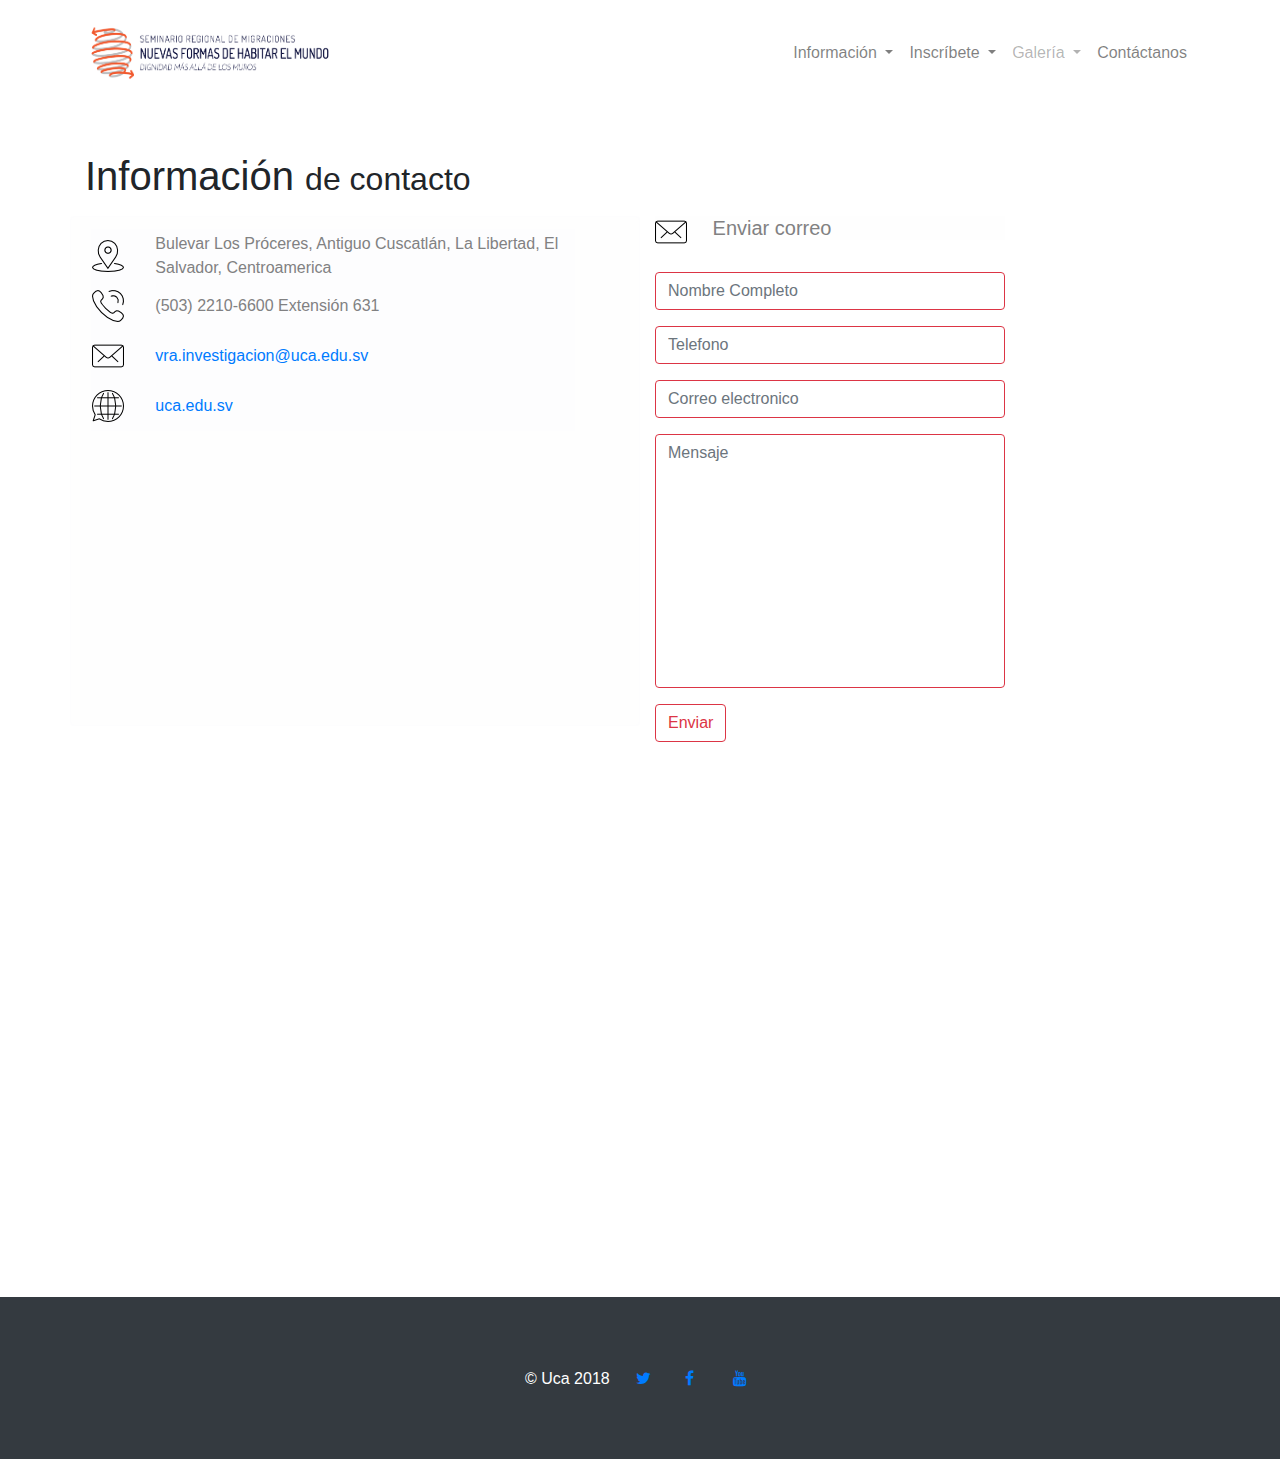
==== contacto.html @ 2a37442a "Página versión 1.0" ====
<!DOCTYPE html>
<html lang="en">

  <head>

    <meta charset="utf-8">
    <meta name="viewport" content="width=device-width, initial-scale=1, shrink-to-fit=no">
    <meta name="description" content="">
    <meta name="author" content="">

    <title>Seminario Regional de migracion</title>

    <!-- Bootstrap core CSS -->
    <link href="vendor/bootstrap/css/bootstrap.min.css" rel="stylesheet">

    <!-- Custom styles for this template -->
    <link href="css/modern-business.css" rel="stylesheet">
    <link rel="stylesheet" href="https://cdnjs.cloudflare.com/ajax/libs/font-awesome/4.7.0/css/font-awesome.min.css">
    <script type="text/javascript" src="https://cdn.emailjs.com/dist/email.min.js"></script>
<script type="text/javascript">
   (function(){
      emailjs.init("user_iM2t2CIyihiXd7losXBxM");
   })();
</script>
<script type="text/javascript">
  function envioCorreo(){
  var name=document.getElementById("name").value;
  var email=document.getElementById("email").value;
  var phone=document.getElementById("phone").value;
  var message=document.getElementById("message").value;

  emailjs.send('gmail', 'seminariomigracion', {'reply_to': email,'from_name':name,'to_name':'','message_html':message+'<br>'+ 'Numero de contacto: '+phone });
 };
</script>
  </head>

  <body>

     <!-- Navigation -->
    <nav class="navbar fixed-top navbar-expand-lg navbar-light bg-white fixed-top">
      <div class="container">
        <a class="navbar-brand" href="index.html"><img src="media/img/LogoSeminario_flechas.png" width="250" height="80" alt=""></a>
        <button class="navbar-toggler navbar-toggler-right" type="button" data-toggle="collapse" data-target="#navbarResponsive" aria-controls="navbarResponsive" aria-expanded="false" aria-label="Toggle navigation">
          <span class="navbar-toggler-icon"></span>
        </button>
        <div class="collapse navbar-collapse" id="navbarResponsive">
          <ul class="navbar-nav ml-auto">            
            <li class="nav-item dropdown">
              <a class="nav-link dropdown-toggle" href="#" id="navbarDropdownPortfolio" data-toggle="dropdown" aria-haspopup="true" aria-expanded="false">
                Información
              </a>
              <div class="dropdown-menu dropdown-menu-right" aria-labelledby="navbarDropdownPortfolio">
                <a class="dropdown-item" href="Objetivos.html">Objetivos y carácter</a>
                <a class="dropdown-item" href="ejes.html">Ejes y/o temáticas</a>
                <a class="dropdown-item" href="programacion.html">Programación</a> 
                <a class="dropdown-item disabled" href="ponentes.html">Expositores</a>   
                <a class="dropdown-item" href="informacion.html">Información general</a>
                <a class="dropdown-item" href="faq.html">Preguntas frecuentes</a>           
              </div>
            </li>
            <li class="nav-item dropdown">
              <a class="nav-link dropdown-toggle" href="#" id="navbarDropdownPortfolio" data-toggle="dropdown" aria-haspopup="true" aria-expanded="false">
                Inscríbete
              </a>
              <div class="dropdown-menu dropdown-menu-right" aria-labelledby="navbarDropdownPortfolio">
                <a class="dropdown-item" href="participante.html">Participante</a>
                <a class="dropdown-item" href="ponente.html">Expositor</a>                
              </div>
            </li>
            <li class="nav-item dropdown">
              <a class="nav-link dropdown-toggle disabled" href="#" id="navbarDropdownPortfolio" data-toggle="dropdown" aria-haspopup="true" aria-expanded="false">
                Galería
              </a>
              <div class="dropdown-menu dropdown-menu-right" aria-labelledby="navbarDropdownPortfolio">
                <a class="dropdown-item" href="index.html">Fotos</a>
                <a class="dropdown-item" href="index.html">Vídeos</a>
                <a class="dropdown-item" href="index.html">Documentos</a>
              </div>
            </li>  
            <li class="nav-item">
              <a class="nav-link" href="contacto.html">Contáctanos</a>
            </li>
          </ul>
        </div>
      </div>
    </nav>

    <!-- Page Content -->
    <!-- Contact Form -->
      <!-- In order to set the email address and subject line for the contact form go to the bin/contact_me.php file. -->
    <br><br><br>      
    <div class="container">
       <h1 class="mt-4 mb-3">Información
        <small>de contacto</small>
      </h1>      
      <div class="row" >
        <div class="col-lg-6 alert alert-dismissible alert-light">          
          <table class="table-light">
            <thead><tr><th></th><th></th></tr></thead>
            <tbody>
              <tr>
                <th scope="row"><img src="media/icons/map.png" align="left"></th>
                <td>&#8195 &#8195</td>
                <td>Bulevar Los Próceres, Antiguo Cuscatlán, La Libertad, El Salvador, Centroamerica</td>
              </tr>
              <tr>
                <th scope="row"><img src="media/icons/phone.png" align="left"></th>
                <td>&#8195 &#8195</td>
                <td>(503) 2210-6600 Extensión 631</td>
              </tr>
              <tr>
                <th scope="row"><img src="media/icons/mail.png" align="left"></th>
                <td>&#8195 &#8195</td>
                <td><a href="mailto:vra.investigacion@uca.edu.sv">vra.investigacion@uca.edu.sv</td>
              </tr>
              <tr>
                <th scope="row"><img src="media/icons/world.png" align="left"></th>
                <td>&#8195 &#8195</td>
                <td><a href="http://www.uca.edu.sv/">uca.edu.sv</td>
              </tr>
            </tbody>
          </table>
        </div>
        <div class="col-lg-4">
          <img src="media/icons/mail.png" align="left">
          <h5 class="alert-light">&#8195 Enviar correo</h5><br>
          
          <form name="sentMessage" id="contactForm" novalidate method="POST">
            <div class="control-group form-group">
              <div class="controls">
                
                <input type="text" class="form-control is-invalid inval" id="name" required data-validation-required-message="Este campo es obligatorio" placeholder="Nombre Completo">
                <p class="invalid-feedback"></p>
              </div>
            </div>
            <div class="control-group form-group">
              <div class="controls">
                
                <input type="tel" class="form-control is-invalid inval" id="phone" required data-validation-required-message="Este campo es obligatorio" placeholder="Telefono">
              </div>
            </div>
            <div class="control-group form-group">
              <div class="controls">
                
                <input type="email" class="form-control is-invalid inval" id="email" required data-validation-required-message="Este campo es obligatorio" placeholder="Correo electronico">
              </div>
            </div>
            <div class="control-group form-group">
              <div class="controls">
              
                <textarea rows="10" cols="100" class="form-control is-invalid inval" id="message" required data-validation-required-message="Este campo es obligatorio" maxlength="999" style="resize:none" placeholder="Mensaje"></textarea>
              </div>
            </div>
            <div id="success"></div>
            <!-- For success/fail messages -->
            <button type="submit" class="btn btn-outline-danger" id="sendMessageButton"  onclick="envioCorreo()">Enviar</button>
          </form>
        </div>


      <div class="col-lg-4"><br></div>
        
      <!-- Content Row -->
    </div>
        <!-- Map Column -->
        <div class="container">
          <!-- Embedded Google Map -->
          <iframe src="https://www.google.com/maps/embed?pb=!1m18!1m12!1m3!1d3876.6167531412702!2d-89.2379149852216!3d13.68105259039325!2m3!1f0!2f0!3f0!3m2!1i1024!2i768!4f13.1!3m3!1m2!1s0x8f6331cd305c735b%3A0x3d2a75b3761d4ded!2sUniversidad+Centroamericana+Jos%C3%A9+Sime%C3%B3n+Ca%C3%B1as!5e0!3m2!1ses-419!2ssv!4v1518711336450" width="100%" height="500" frameborder="0" style="border:0" allowfullscreen></iframe>
        </div>

      <br>
      </div>
      <!-- /.row -->

    
    <!-- /.container -->

   <!-- Footer -->
    <footer class="py-5 bg-dark">
      <div class="container">
        <p class="m-0 text-center text-white">&copy; Uca 2018
          <a href="#" ><i class="fa fa-twitter"></i></a>
          <a href="#" ><i class="fa fa-facebook"></i></a>
          <a href="#" ><i class="fa fa-youtube"></i></a>
        </p>
      </div>
      <!-- /.container -->
    </footer>

    <!-- Bootstrap core JavaScript -->
    <script src="vendor/jquery/jquery.min.js"></script>
    <script src="vendor/bootstrap/js/bootstrap.bundle.min.js"></script>

    <!-- Contact form JavaScript -->
    <!-- Do not edit these files! In order to set the email address and subject line for the contact form go to the bin/contact_me.php file. -->
    <script src="js/jqBootstrapValidation.js"></script>
    <script src="js/contact_me.js"></script>

  </body>

</html>
---- css/modern-business.css ----
/*!
 * Start Bootstrap - Modern Business (https://startbootstrap.com/template-overviews/modern-business)
 * Copyright 2013-2017 Start Bootstrap
 * Licensed under MIT (https://github.com/BlackrockDigital/startbootstrap-logomodern-business-nav/blob/master/LICENSE)
 */

body {
  padding-top: 54px;
}

@media (min-width: 992px) {
  body {
    padding-top: 56px;
  }
}

.carousel-item {
  height: 65vh;
  min-height: 300px;
  background: no-repeat center center scroll;
  -webkit-background-size: cover;
  -moz-background-size: cover;
  -o-background-size: cover;
  background-size: cover;
}

.portfolio-item {
  margin-bottom: 30px;
}

.fa {
  padding: 20px;
  font-size: 30px;
  width: 30px;
  text-align: center;
  text-decoration: none;
  margin: 5px 2px;
  border-radius: 50%;
}

.fa:hover {
    opacity: 0.7;
}
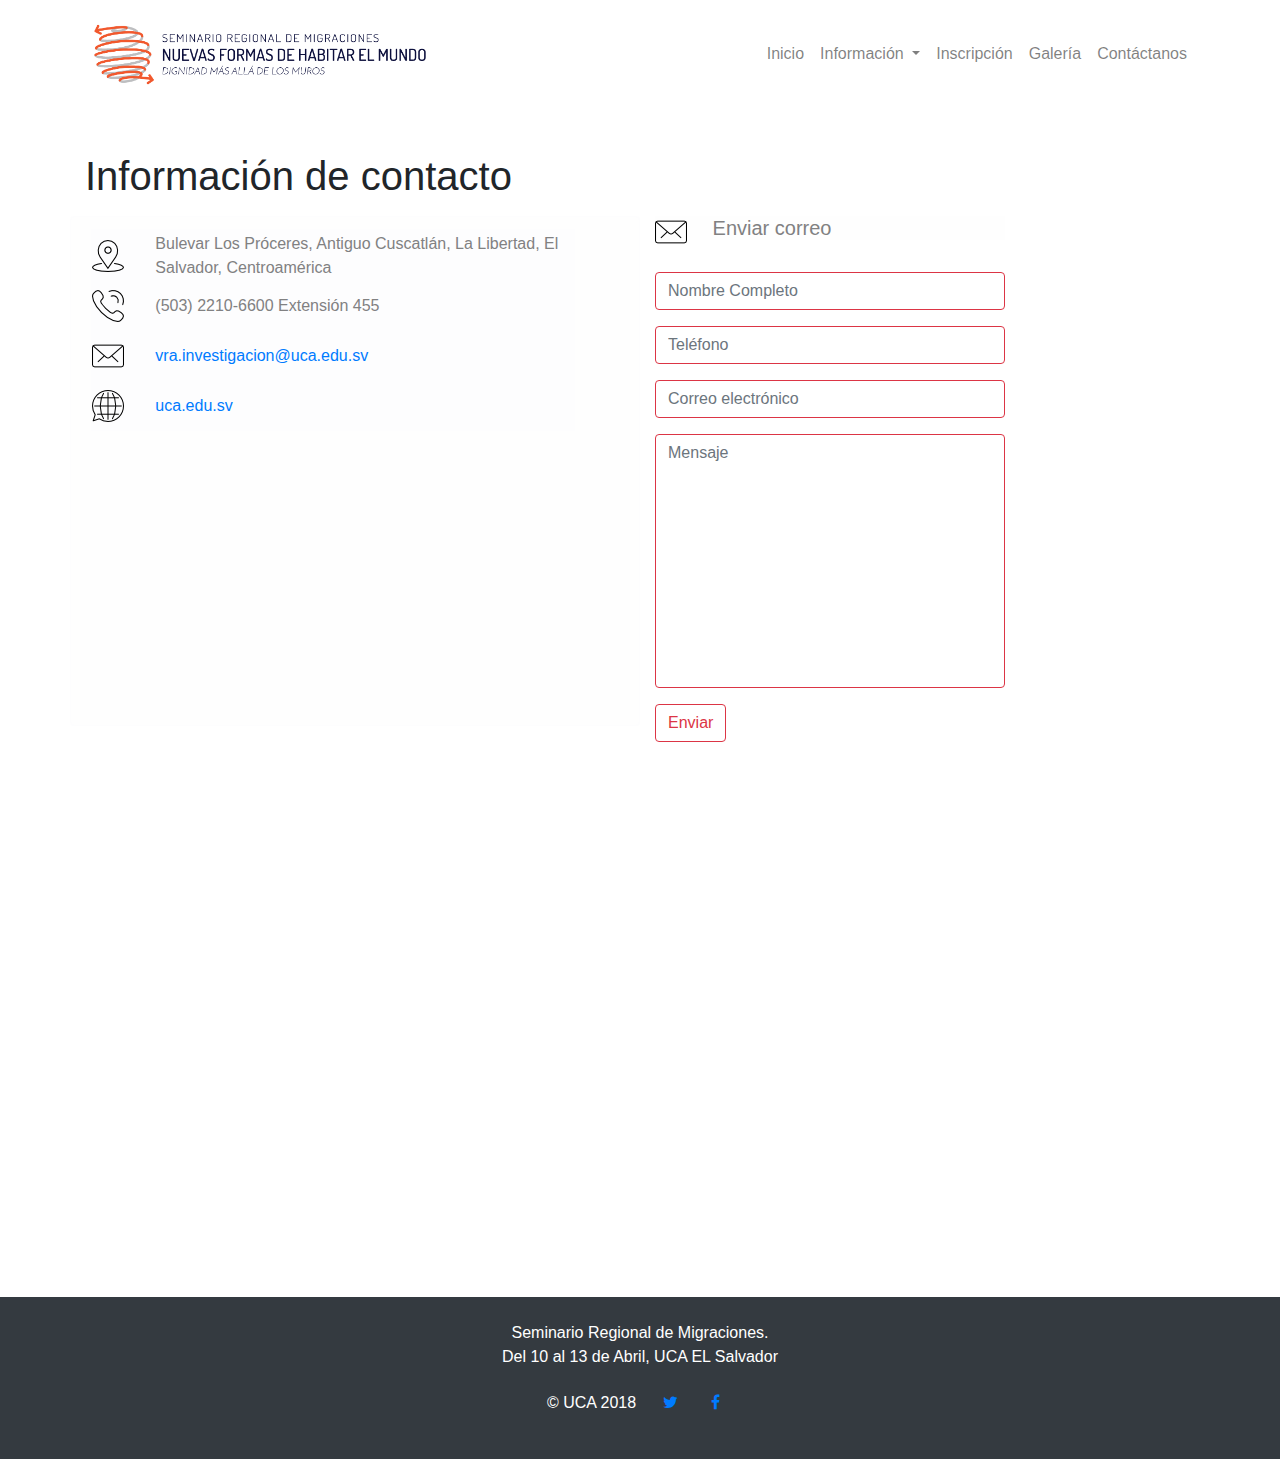
==== commit e15e4e73: "LastOne" ====
--- a/contacto.html
+++ b/contacto.html
@@ -16,7 +16,7 @@
     <!-- Custom styles for this template -->
     <link href="css/modern-business.css" rel="stylesheet">
     <link rel="stylesheet" href="https://cdnjs.cloudflare.com/ajax/libs/font-awesome/4.7.0/css/font-awesome.min.css">
-    <script type="text/javascript" src="https://cdn.emailjs.com/dist/email.min.js"></script>
+    <!--<script type="text/javascript" src="https://cdn.emailjs.com/dist/email.min.js"></script>
 <script type="text/javascript">
    (function(){
       emailjs.init("user_iM2t2CIyihiXd7losXBxM");
@@ -29,9 +29,19 @@
   var phone=document.getElementById("phone").value;
   var message=document.getElementById("message").value;
 
-  emailjs.send('gmail', 'seminariomigracion', {'reply_to': email,'from_name':name,'to_name':'','message_html':message+'<br>'+ 'Numero de contacto: '+phone });
+  emailjs.send('gmail', 'seminariomigracion', {'reply_to': email,'from_name':name,'to_name':'','message_html':message+'<br>'+ 'Numero de contacto: '+phone });  
  };
-</script>
+</script>-->
+<script src='https://www.google.com/recaptcha/api.js'></script>
+<!-- Global site tag (gtag.js) - Google Analytics -->
+    <script async src="https://www.googletagmanager.com/gtag/js?id=UA-114894241-1"></script>
+    <script>
+      window.dataLayer = window.dataLayer || [];
+      function gtag(){dataLayer.push(arguments);}
+      gtag('js', new Date());
+
+      gtag('config', 'UA-114894241-1');
+    </script>
   </head>
 
   <body>
@@ -39,12 +49,16 @@
      <!-- Navigation -->
     <nav class="navbar fixed-top navbar-expand-lg navbar-light bg-white fixed-top">
       <div class="container">
-        <a class="navbar-brand" href="index.html"><img src="media/img/LogoSeminario_flechas.png" width="250" height="80" alt=""></a>
+        <a class="collapse navbar-collapse" href="index.html"><img src="media/img/LogoSeminario_flechas.png" width="350" alt=""></a>
+        <a class="navbar-toggler" href="index.html"><img src="media/img/LogoSeminario_flechas.png" width="225" alt=""></a>
         <button class="navbar-toggler navbar-toggler-right" type="button" data-toggle="collapse" data-target="#navbarResponsive" aria-controls="navbarResponsive" aria-expanded="false" aria-label="Toggle navigation">
           <span class="navbar-toggler-icon"></span>
         </button>
         <div class="collapse navbar-collapse" id="navbarResponsive">
-          <ul class="navbar-nav ml-auto">            
+          <ul class="navbar-nav ml-auto">     
+            <li class="nav-item">
+              <a class="nav-link" href="index.html" >Inicio</a>
+            </li>        
             <li class="nav-item dropdown">
               <a class="nav-link dropdown-toggle" href="#" id="navbarDropdownPortfolio" data-toggle="dropdown" aria-haspopup="true" aria-expanded="false">
                 Información
@@ -52,47 +66,32 @@
               <div class="dropdown-menu dropdown-menu-right" aria-labelledby="navbarDropdownPortfolio">
                 <a class="dropdown-item" href="Objetivos.html">Objetivos y carácter</a>
                 <a class="dropdown-item" href="ejes.html">Ejes y/o temáticas</a>
-                <a class="dropdown-item" href="programacion.html">Programación</a> 
-                <a class="dropdown-item disabled" href="ponentes.html">Expositores</a>   
+                <a class="dropdown-item" href="programacion.html">Programa</a> 
+                <a class="dropdown-item " href="expositores.html">Ponentes centrales</a>   
                 <a class="dropdown-item" href="informacion.html">Información general</a>
                 <a class="dropdown-item" href="faq.html">Preguntas frecuentes</a>           
               </div>
             </li>
-            <li class="nav-item dropdown">
-              <a class="nav-link dropdown-toggle" href="#" id="navbarDropdownPortfolio" data-toggle="dropdown" aria-haspopup="true" aria-expanded="false">
-                Inscríbete
-              </a>
-              <div class="dropdown-menu dropdown-menu-right" aria-labelledby="navbarDropdownPortfolio">
-                <a class="dropdown-item" href="participante.html">Participante</a>
-                <a class="dropdown-item" href="ponente.html">Expositor</a>                
-              </div>
-            </li>
-            <li class="nav-item dropdown">
-              <a class="nav-link dropdown-toggle disabled" href="#" id="navbarDropdownPortfolio" data-toggle="dropdown" aria-haspopup="true" aria-expanded="false">
-                Galería
-              </a>
-              <div class="dropdown-menu dropdown-menu-right" aria-labelledby="navbarDropdownPortfolio">
-                <a class="dropdown-item" href="index.html">Fotos</a>
-                <a class="dropdown-item" href="index.html">Vídeos</a>
-                <a class="dropdown-item" href="index.html">Documentos</a>
-              </div>
-            </li>  
+            <li class="nav-item">
+              <a class="nav-link" href="inscripcion.html" >Inscripción</a>
+            </li>
+            <li class="nav-item">
+              <a class="nav-link " href="galeria.html" >Galería</a>
+            </li>
             <li class="nav-item">
               <a class="nav-link" href="contacto.html">Contáctanos</a>
             </li>
           </ul>
         </div>
       </div>
-    </nav>
+    </nav>   
 
     <!-- Page Content -->
     <!-- Contact Form -->
       <!-- In order to set the email address and subject line for the contact form go to the bin/contact_me.php file. -->
     <br><br><br>      
     <div class="container">
-       <h1 class="mt-4 mb-3">Información
-        <small>de contacto</small>
-      </h1>      
+       <h1 class="mt-4 mb-3">Información de contacto </h1>      
       <div class="row" >
         <div class="col-lg-6 alert alert-dismissible alert-light">          
           <table class="table-light">
@@ -101,12 +100,12 @@
               <tr>
                 <th scope="row"><img src="media/icons/map.png" align="left"></th>
                 <td>&#8195 &#8195</td>
-                <td>Bulevar Los Próceres, Antiguo Cuscatlán, La Libertad, El Salvador, Centroamerica</td>
+                <td>Bulevar Los Próceres, Antiguo Cuscatlán, La Libertad, El Salvador, Centroamérica</td>
               </tr>
               <tr>
                 <th scope="row"><img src="media/icons/phone.png" align="left"></th>
                 <td>&#8195 &#8195</td>
-                <td>(503) 2210-6600 Extensión 631</td>
+                <td>(503) 2210-6600 Extensión 455</td>
               </tr>
               <tr>
                 <th scope="row"><img src="media/icons/mail.png" align="left"></th>
@@ -125,35 +124,40 @@
           <img src="media/icons/mail.png" align="left">
           <h5 class="alert-light">&#8195 Enviar correo</h5><br>
           
-          <form name="sentMessage" id="contactForm" novalidate method="POST">
+          <form name="sentMessage" id="contactForm" action= "validar.php" method="POST">
             <div class="control-group form-group">
               <div class="controls">
                 
-                <input type="text" class="form-control is-invalid inval" id="name" required data-validation-required-message="Este campo es obligatorio" placeholder="Nombre Completo">
+                <input type="text" class="form-control is-invalid inval" name= "name" id="name" required data-validation-required-message="Este campo es obligatorio" placeholder="Nombre Completo">
                 <p class="invalid-feedback"></p>
               </div>
             </div>
             <div class="control-group form-group">
               <div class="controls">
                 
-                <input type="tel" class="form-control is-invalid inval" id="phone" required data-validation-required-message="Este campo es obligatorio" placeholder="Telefono">
+                <input type="tel" class="form-control is-invalid inval" name="phone" id="phone" required data-validation-required-message="Este campo es obligatorio" placeholder="Teléfono">
               </div>
             </div>
             <div class="control-group form-group">
               <div class="controls">
                 
-                <input type="email" class="form-control is-invalid inval" id="email" required data-validation-required-message="Este campo es obligatorio" placeholder="Correo electronico">
+                <input type="email" class="form-control is-invalid inval" name= "email" id="email" required data-validation-required-message="Este campo es obligatorio" placeholder="Correo electrónico">
               </div>
             </div>
             <div class="control-group form-group">
               <div class="controls">
               
-                <textarea rows="10" cols="100" class="form-control is-invalid inval" id="message" required data-validation-required-message="Este campo es obligatorio" maxlength="999" style="resize:none" placeholder="Mensaje"></textarea>
+                <textarea rows="10" cols="100" class="form-control is-invalid inval" name="message" id="message" required data-validation-required-message="Este campo es obligatorio" maxlength="999" style="resize:none" placeholder="Mensaje"></textarea>
+              </div>
+            </div>            
+            <div class="control-group form-group">
+              <div class="controls">
+                <div class="g-recaptcha" data-sitekey="6LeDbEkUAAAAAK8pGPjXOnVN70f33SSLhHleDfXE"></div>
               </div>
             </div>
             <div id="success"></div>
             <!-- For success/fail messages -->
-            <button type="submit" class="btn btn-outline-danger" id="sendMessageButton"  onclick="envioCorreo()">Enviar</button>
+            <button type="submit" class="btn btn-outline-danger" id="sendMessageButton">Enviar</button>
           </form>
         </div>
 
@@ -176,25 +180,24 @@
     <!-- /.container -->
 
    <!-- Footer -->
-    <footer class="py-5 bg-dark">
+   <footer class="py-4 bg-dark">
       <div class="container">
-        <p class="m-0 text-center text-white">&copy; Uca 2018
-          <a href="#" ><i class="fa fa-twitter"></i></a>
-          <a href="#" ><i class="fa fa-facebook"></i></a>
-          <a href="#" ><i class="fa fa-youtube"></i></a>
+        <p class="m-0 text-center text-white">Seminario Regional de Migraciones.</p>
+        <p class="m-0 text-center text-white">Del 10 al 13 de Abril, UCA EL Salvador</p>
+        <p class="m-0 text-center text-white">&copy; UCA 2018
+          <a href="https://twitter.com/semigraciones" ><i class="fa fa-twitter"></i></a>
+          <a href="https://www.facebook.com/seminarioregionaldemigraciones/" ><i class="fa fa-facebook"></i></a>
         </p>
       </div>
       <!-- /.container -->
     </footer>
-
     <!-- Bootstrap core JavaScript -->
     <script src="vendor/jquery/jquery.min.js"></script>
     <script src="vendor/bootstrap/js/bootstrap.bundle.min.js"></script>
 
     <!-- Contact form JavaScript -->
     <!-- Do not edit these files! In order to set the email address and subject line for the contact form go to the bin/contact_me.php file. -->
-    <script src="js/jqBootstrapValidation.js"></script>
-    <script src="js/contact_me.js"></script>
+ 
 
   </body>
 
